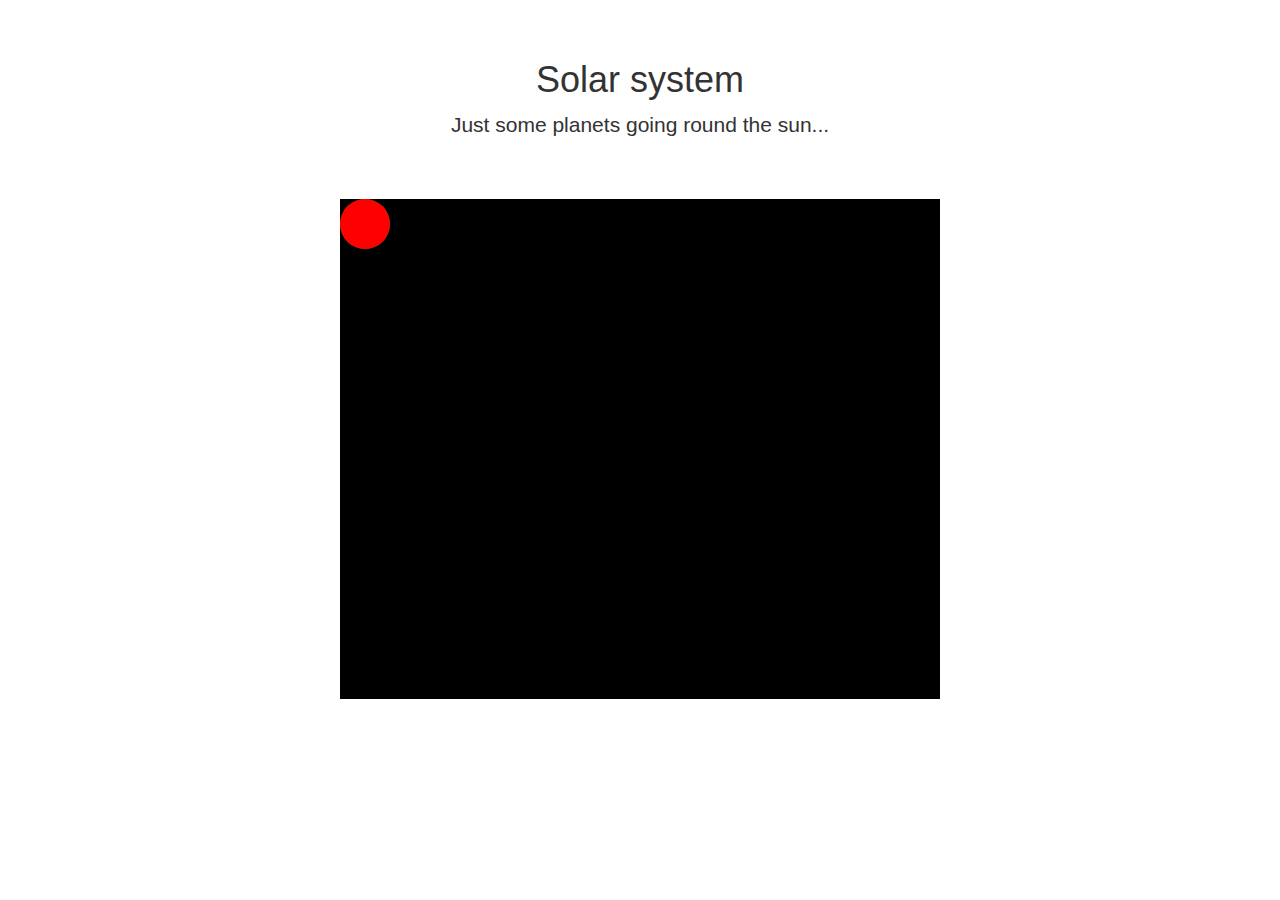
==== index.html @ ca11fc45 "Initial commit." ====
<!DOCTYPE html>
<html lang="en">
  <head>
    <meta charset="utf-8">
    <meta name="description" content="Solar system">
    <meta name="author" content="Andrés Manikis (andresmanikis@gmail.com)">
    <link rel="shortcut icon" href="favicon.ico">

    <title>Solar system</title>

    <link href="css/bootstrap.min.css" rel="stylesheet">
    <link href="css/styles.css" rel="stylesheet">

    <!--[if lt IE 9]>
      <script src="https://oss.maxcdn.com/libs/html5shiv/3.7.0/html5shiv.js"></script>
      <script src="https://oss.maxcdn.com/libs/respond.js/1.4.2/respond.min.js"></script>
    <![endif]-->
  </head>

  <body>

    <div class="container">

      <div class="starter-template">
        <h1>Solar system</h1>
        <p class="lead">
          Just some planets going round the sun...
        </p>
      </div>

      <div id="space">
        <div id="planet1"></div>
        <div id="planet2"></div>
      </div>
    </div>


    <!-- Bootstrap core JavaScript
    ================================================== -->
    <!-- Placed at the end of the document so the pages load faster -->
    <script src="js/jquery.min.js"></script>
    <script src="js/bootstrap.min.js"></script>
    <script src="js/helpers.js"></script>
    <script src="js/space.js"></script>
    <script src="js/planet.js"></script>
    <script src="js/scripts.js"></script>
  </body>
</html>
---- css/styles.css ----
.starter-template {
  padding: 40px 15px;
  text-align: center;
}

#space {
	margin: 0 auto;
	width: 600px;
	height: 500px;
	background-color: black;
	position: relative;
}

#planet1 {
	width: 50px;
	height: 50px;
	background-color: green;
	border-radius: 25px;
	position: absolute;
}

#planet2 {
	width: 50px;
	height: 50px;
	background-color: red;
	border-radius: 25px;
	position: absolute;
}
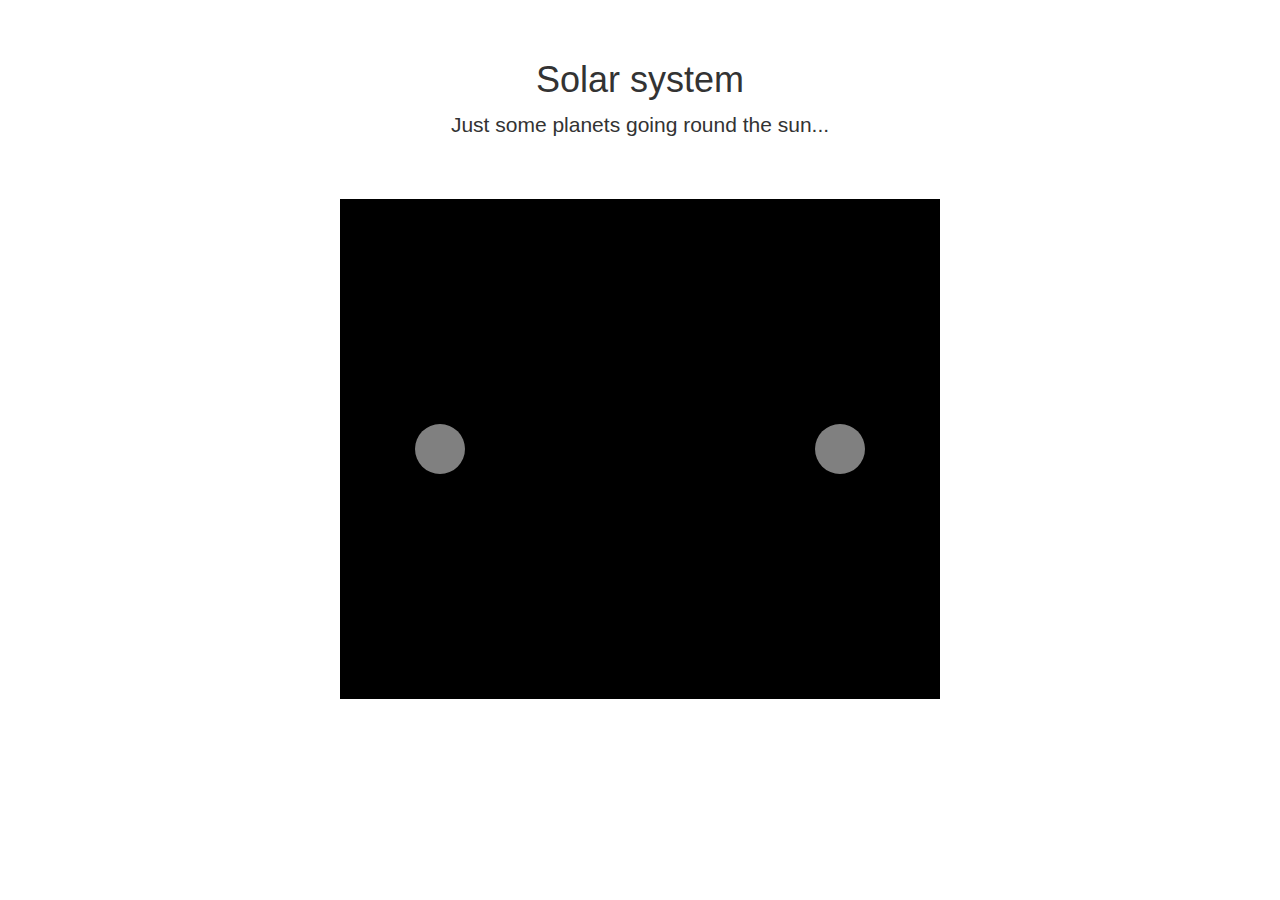
==== commit cbe02338: "Adds css display engine." ====
--- a/index.html
+++ b/index.html
@@ -29,8 +29,6 @@
       </div>
 
       <div id="space">
-        <div id="planet1"></div>
-        <div id="planet2"></div>
       </div>
     </div>
 
@@ -40,9 +38,11 @@
     <!-- Placed at the end of the document so the pages load faster -->
     <script src="js/jquery.min.js"></script>
     <script src="js/bootstrap.min.js"></script>
-    <script src="js/helpers.js"></script>
+    <script src="js/vector.js"></script>
     <script src="js/space.js"></script>
     <script src="js/planet.js"></script>
+    <script src="js/display.js"></script>
+
     <script src="js/scripts.js"></script>
   </body>
 </html>
--- a/css/styles.css
+++ b/css/styles.css
@@ -11,18 +11,10 @@
 	position: relative;
 }
 
-#planet1 {
+.planet {
 	width: 50px;
 	height: 50px;
-	background-color: green;
+	background-color: grey;
 	border-radius: 25px;
 	position: absolute;
 }
-
-#planet2 {
-	width: 50px;
-	height: 50px;
-	background-color: red;
-	border-radius: 25px;
-	position: absolute;
-}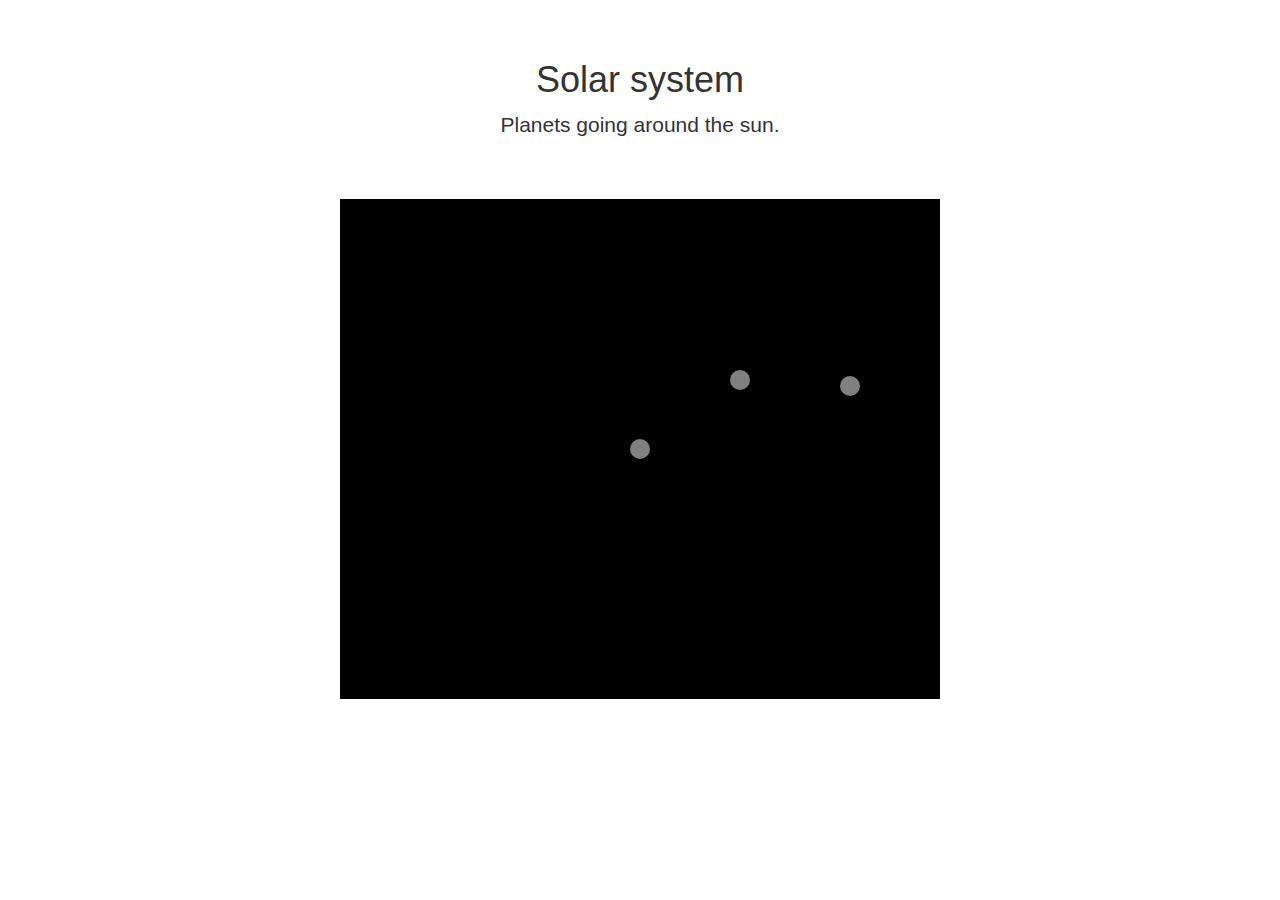
==== commit b27b9895: "Adds minor visual improvements." ====
--- a/index.html
+++ b/index.html
@@ -24,7 +24,7 @@
       <div class="starter-template">
         <h1>Solar system</h1>
         <p class="lead">
-          Just some planets going round the sun...
+          Planets going around the sun.
         </p>
       </div>
 
@@ -43,6 +43,6 @@
     <script src="js/planet.js"></script>
     <script src="js/display.js"></script>
 
-    <script src="js/scripts.js"></script>
+    <script src="js/main.js"></script>
   </body>
 </html>
--- a/css/styles.css
+++ b/css/styles.css
@@ -9,11 +9,16 @@
 	height: 500px;
 	background-color: black;
 	position: relative;
+	overflow: hidden;
+}
+
+#space.simulation-aborted {
+	background-color: grey;
 }
 
 .planet {
-	width: 50px;
-	height: 50px;
+	width: 20px;
+	height: 20px;
 	background-color: grey;
 	border-radius: 25px;
 	position: absolute;
